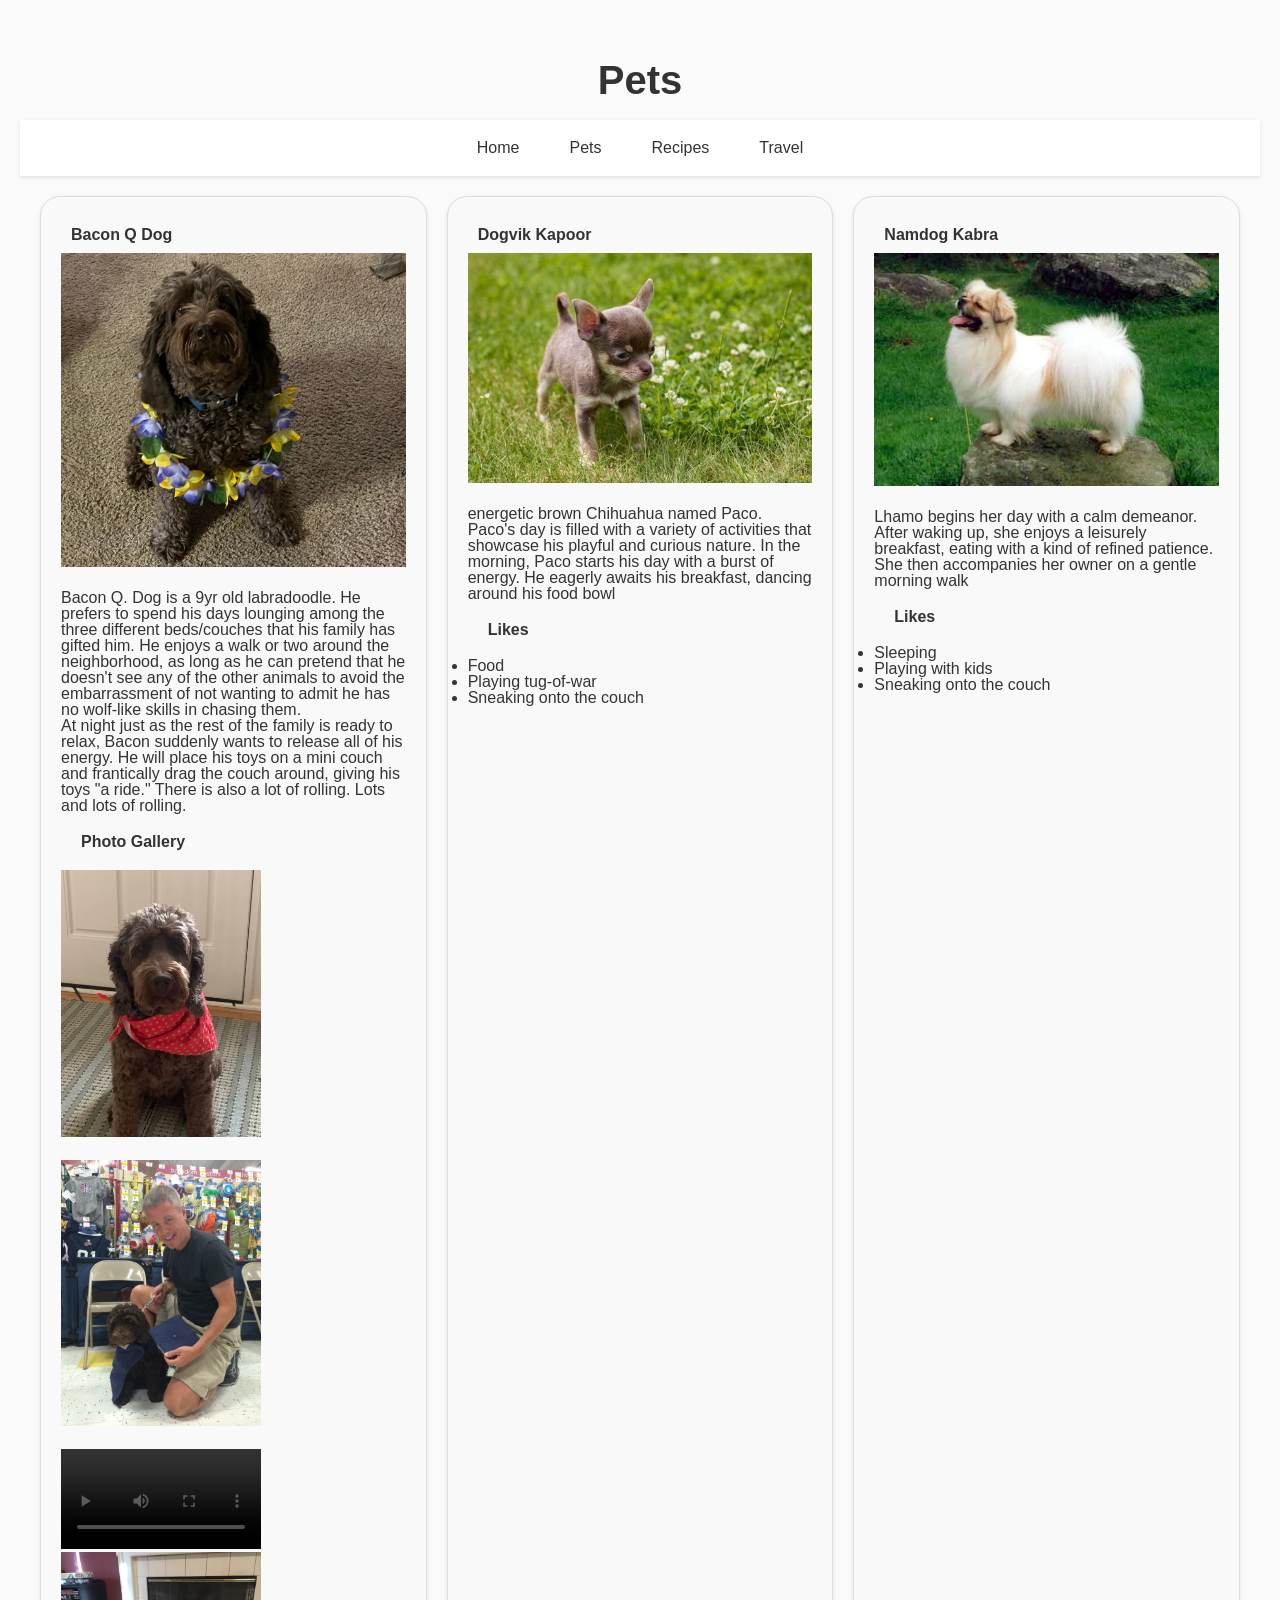
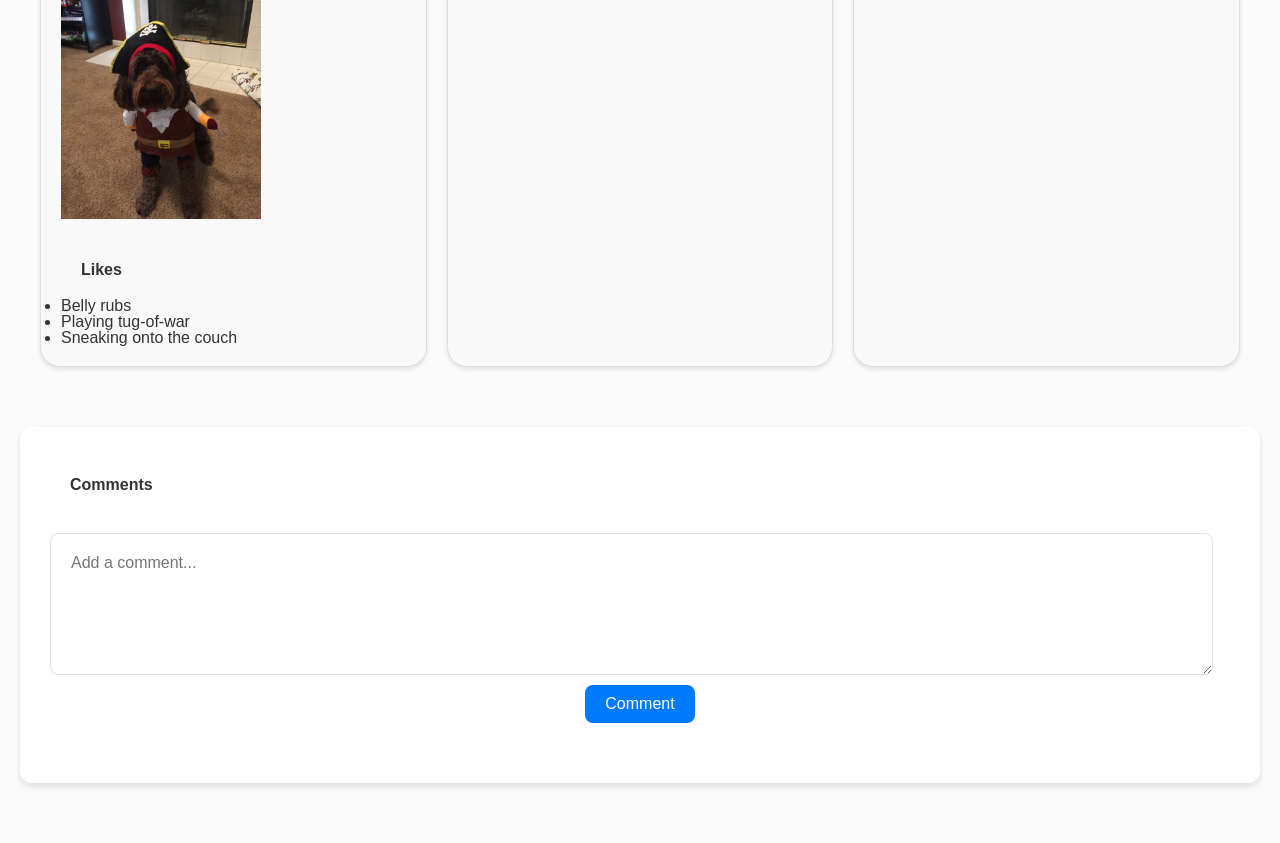
==== pets.html @ ca242ff7 "Add files via upload" ====
<!DOCTYPE html>
<html lang="en">
<head>
    <link rel="stylesheet" href="html5reset.css">
    <link rel = "stylesheet" href = "styles.css">
    <meta charset="UTF-8">
    <meta name="viewport" content="width=device-width, initial-scale=1.0">
    <title>Pets</title>
</head>
<body>
    <a href = "#main" class = "skip-link">Skip to Main Content</a>
    <main id = "main">
        <header>
        <h1>Pets</h1>
        <nav class="primary-nav">
            <ul>
                <li><a href = "index.html">Home</a></li>
                <li><a href = "pets.html" class = "current-page">Pets</a></li>
                <li><a href = "recipes.html">Recipes</a></li>
                <li><a href = "travel.html">Travel</a></li>
            </ul>
        </nav>
                  
        </header>
        <div class = "pets-grid">
        <div>
            <h2>Bacon Q Dog</h2>
            <img src="images/bacon.jpg" width = "400" alt="Brown labradoodle wearing colorful lei">

            <p>Bacon Q. Dog is a 9yr old labradoodle. He prefers to spend his days lounging among the three different beds/couches that his family has gifted him. He enjoys a walk or two around the neighborhood, as long as he can pretend that he doesn't see any of the other animals to avoid the embarrassment of not wanting to admit he has no wolf-like skills in chasing them.</p> 
            <P>At night just as the rest of the family is ready to relax, Bacon suddenly wants to release all of his energy. He will place his toys on a mini couch and frantically drag the couch around, giving his toys "a ride." There is also a lot of rolling. Lots and lots of rolling.</P>
            <h3>Photo Gallery</h3>
            <div class = "grid-container">
                <img src="images/bacon_bandana.JPG" width ="200" alt = "Brown labradoodle wearing an orange bandana">
                <img src="images/bacon_graduation.JPG"  width ="200" alt="Small labradoodle puppy wearing a graduation cap and gown">
                <video width="200"  controls>
                    <source src="images/bacon_agility.mov">
                    Your browser does not support the video tag.  This was a video of a girl and dog demonstrating a sit and stay procedure
                </video>
                <img src="images/bacon_halloween.JPG"  width ="200" alt="Brown labradoodle wearing a pirate costume">
            </div>
            <h3>Likes</h3>
            <ul>
                <li>Belly rubs</li>
                <li>Playing tug-of-war</li>
                <li>Sneaking onto the couch</li>
            </ul>
            <!-- Jackie Wolf -->
        
        </div>
        <div>
            <h2>Dogvik Kapoor</h2>
            <img src="images/chihuahua.jpeg" width = "400" alt="Brown chihuahua near flowers">

            <p>energetic brown Chihuahua named Paco. Paco's day is filled with a variety of activities that showcase his playful and curious nature.
                In the morning, Paco starts his day with a burst of energy. He eagerly awaits his breakfast, dancing around his food bowl</p> 

            <h3>Likes</h3>
            <ul>
                <li>Food</li>
                <li>Playing tug-of-war</li>
                <li>Sneaking onto the couch</li>
            </ul>
        </div>

        <div>
            <h2>Namdog Kabra</h2>
            <img src="images/Tibetansk_spaniel.jpeg" width = "400" alt="White furry Tibetansk Spaniel on top of a rock">

            <p>Lhamo begins her day with a calm demeanor. After waking up, she enjoys a leisurely breakfast, eating with a kind of refined patience. She then accompanies her owner on a gentle morning walk</p> 

            <h3>Likes</h3>
            <ul>
                <li>Sleeping</li>
                <li>Playing with kids</li>
                <li>Sneaking onto the couch</li>
            </ul>
        </div>
    </div>

    <div id="comment-section">
        <h3>Comments</h3>
        <form id="comment-form">
          <textarea id="comment-input" placeholder="Add a comment..." required></textarea>
          <button type="submit">Comment</button>
        </form>
        <div id="comments-container"></div>
    </div>      

        <div></div>
        <div></div>
        <div></div>
    </main>
    <script src="new.js"></script>

</body>
</html>
---- styles.css ----
body {
    font-family: -apple-system, BlinkMacSystemFont, sans-serif;
    font-size: 16px;
    color: #333;
    margin: 0;
    padding: 20px; 
    background-color: #fafafa;
}

a {
    color: #007bff;
    text-decoration: none;
}

a:hover {
    color: #0056b3;
}

.byline, cite, em {
    font-style: italic;
    text-align: center;
}

h1 {
    text-align: center;
    font-size: 2.5rem;
    color: #333;
    margin-top: 20px;
    padding: 20px;
}

h2 {
    padding: 10px;
}

.primary-nav {
    text-align: center;
    padding: 20px 0;
    background-color: #fff;
    box-shadow: 0 2px 4px rgba(0,0,0,0.1);
}

.primary-nav ul {
    list-style: none;
    padding: 0;
    margin: 0;
    display: flex;
    justify-content: center;
}

.primary-nav li {
    margin: 0 10px;
}

.primary-nav a {
    color: #333;
    padding: 10px 15px;
    border-radius: 20px;
    transition: background-color 0.3s, color 0.3s;
}

.primary-nav a:hover, .primary-nav a:focus {
    background-color: #007bff;
    color: #ffffff;
}

.welcome-section p {
    max-width: 800px;
    margin: 40px auto;
    text-align: center;
    line-height: 1.6;
}

.skip-link {
    position: absolute;
    left: -9999px;
    top: auto;
    width: 1px;
    height: 1px;
    overflow: hidden;
    z-index: -9999;
}

.skip-link:focus, .skip-link:active {
    position: fixed;
    left: 50%;
    top: 10px;
    transform: translateX(-50%);
    width: auto;
    height: auto;
    padding: 15px;
    background-color: #007bff;
    color: #ffffff;
    z-index: 9999;
    text-align: center;
    border-radius: 5px;
    overflow: visible;
}

.country-nav {
    text-align: center;
    margin-bottom: 20px;
    padding: 40px;
}

.country-nav ul {
    list-style: none;
    padding: 0;
    margin: 0;
}

.country-nav li {
    display: inline-block;
    margin-right: 10px;
}

.country-nav a {
    text-decoration: none;
    font-weight: bold;
    color: #0056b3;
    transition: color 0.3s ease;
}

.country-nav a:hover {
    color: #007bff;
    text-decoration: underline;
}

.recipes-grid {
    display: grid;
    grid-template-columns: repeat(auto-fit, minmax(300px, 1fr));
    gap: 20px;
    padding: 20px;
}

/* Optional: Styling for individual recipe divs for better spacing and presentation */
.recipes-grid > div {
    background: #f9f9f9;
    border: 1px solid #ddd;
    padding: 20px;
    box-shadow: 0 2px 4px rgba(0,0,0,0.1);
    border-radius: 20px; /* This line adds rounded corners */
}

.pets-grid {
    display: grid;
    grid-template-columns: repeat(auto-fit, minmax(300px, 1fr));
    gap: 20px;
    padding: 20px;
}

/* Optional: Styling for individual recipe divs for better spacing and presentation */
.pets-grid > div {
    background: #f9f9f9;
    border: 1px solid #ddd;
    padding: 20px;
    box-shadow: 0 2px 4px rgba(0,0,0,0.1);
    border-radius: 20px; /* This line adds rounded corners */
}

.travel-grid {
    display: grid;
    grid-template-columns: repeat(auto-fit, minmax(300px, 1fr));
    gap: 20px;
    padding: 20px;
}

/* Optional: Styling for individual recipe divs for better spacing and presentation */
.travel-grid > div {
    background: #f9f9f9;
    border: 1px solid #ddd;
    padding: 20px;
    box-shadow: 0 2px 4px rgba(0,0,0,0.1);
    border-radius: 20px; /* This line adds rounded corners */
}

img {
    max-width: 100%;
    height: auto;
    padding-bottom: 20px;
}

h3 {
    padding: 20px;
}

@media (min-width: 768px) and (max-width: 1024px) {
    body {
        font-size: 18px; /* Slightly larger font size for better readability on tablets */
    }
    
    h1 {
        font-size: 32px; /* Adjusted for tablet screens */
        line-height: 1.2; /* Improved line height for readability */
    }
    
    .primary-nav {
        font-size: 18px; /* Larger font size for easier navigation */
    }

    .grid-container {
        grid-template-columns: 1fr; /* Adjust grid layout for single column on tablet screens */
    }

    p, .sub-title {
        text-align: left; /* Align text to left for readability on tablets */
    }

    .primary-nav ul {
        display: flex;
        justify-content: center; /* Center navigation items */
        padding: 0;
    }
    
    .primary-nav li {
        margin: 0 10px; /* Space out navigation items */
    }
    
    .primary-nav li a {
        transition: color 0.3s ease; /* Smooth transition for hover effects */
    }    
}

#comment-section {
    background-color: #ffffff;
    padding: 30px;
    border-radius: 12px;
    box-shadow: 0 4px 6px rgba(0, 0, 0, 0.1);
    max-width: 100%;
    margin: 40px auto;
  }
  
  #comment-section h3 {
    font-family: 'Arial', sans-serif;
    color: #333;
    margin-bottom: 20px;
  }
  
  #comment-form {
    display: flex;
    flex-direction: column;
    gap: 10px;
  }
  
  #comment-input {
    width: 95%;
    min-height: 100px;
    padding: 20px;
    border-radius: 8px;
    border: 1px solid #e1e1e1;
    font-family: 'Arial', sans-serif;
    font-size: 16px;
    transition: border-color 0.2s;
  }
  
  #comment-input:focus {
    outline: none;
    border-color: #007bff;
  }
  
  #comment-form button {
    align-self: center;
    padding: 10px 20px;
    font-size: 16px;
    border: none;
    border-radius: 8px;
    cursor: pointer;
    background-color: #007bff;
    color: #ffffff;
    transition: background-color 0.3s ease;
  }
  
  #comment-form button:hover {
    background-color: #0056b3;
  }
  
  #comments-container {
    margin: 30px;
  }
  
  .comment {
    background-color: #f8f8f8;
    padding: 15px;
    border-radius: 8px;
    margin-top: 15px;
    border-left: 3px solid #007bff;
    box-shadow: 0 2px 4px rgba(0, 0, 0, 0.05);
    transition: transform 0.2s ease, box-shadow 0.2s ease;
  }
  
  .comment:hover {
    transform: translateY(-3px);
    box-shadow: 0 4px 6px rgba(0, 0, 0, 0.1);
  }
  
  /* Add more style for the texts within comments for better readability */
  .comment p {
    margin: 0;
    color: #333333;
    line-height: 1.5;
    font-family: 'Arial', sans-serif;
  }
  
  #comment-section, #comment-form button, .comment p {
    font-family: -apple-system, BlinkMacSystemFont, 'Segoe UI', Roboto, Oxygen-Sans, Ubuntu, Cantarell, 'Helvetica Neue', sans-serif;
}

.theme-switch {
    margin: 20px;
    display: inline-block;
    height: 34px;
    position: relative;
    width: 60px;
  }
  
  .theme-switch input {
    display:none;
  }
  
  .slider {
    background-color: #ccc;
    bottom: 0;
    cursor: pointer;
    left: 0;
    position: absolute;
    right: 0;
    top: 0;
    transition: .4s;
    
  }
  
  .slider:before {
    background-color: #fff;
    bottom: 4px;
    content: "";
    height: 26px;
    left: 4px;
    position: absolute;
    transition: .4s;
    width: 26px;
  }
  
  input:checked + .slider {
    background-color: #66bb6a;
  }
  
  input:checked + .slider:before {
    transform: translateX(26px);
  }
  
  .slider.round {
    border-radius: 34px;
  }
  
  .slider.round:before {
    border-radius: 50%;
  }

  #buttonNM {
    padding-left: 80px;
  }
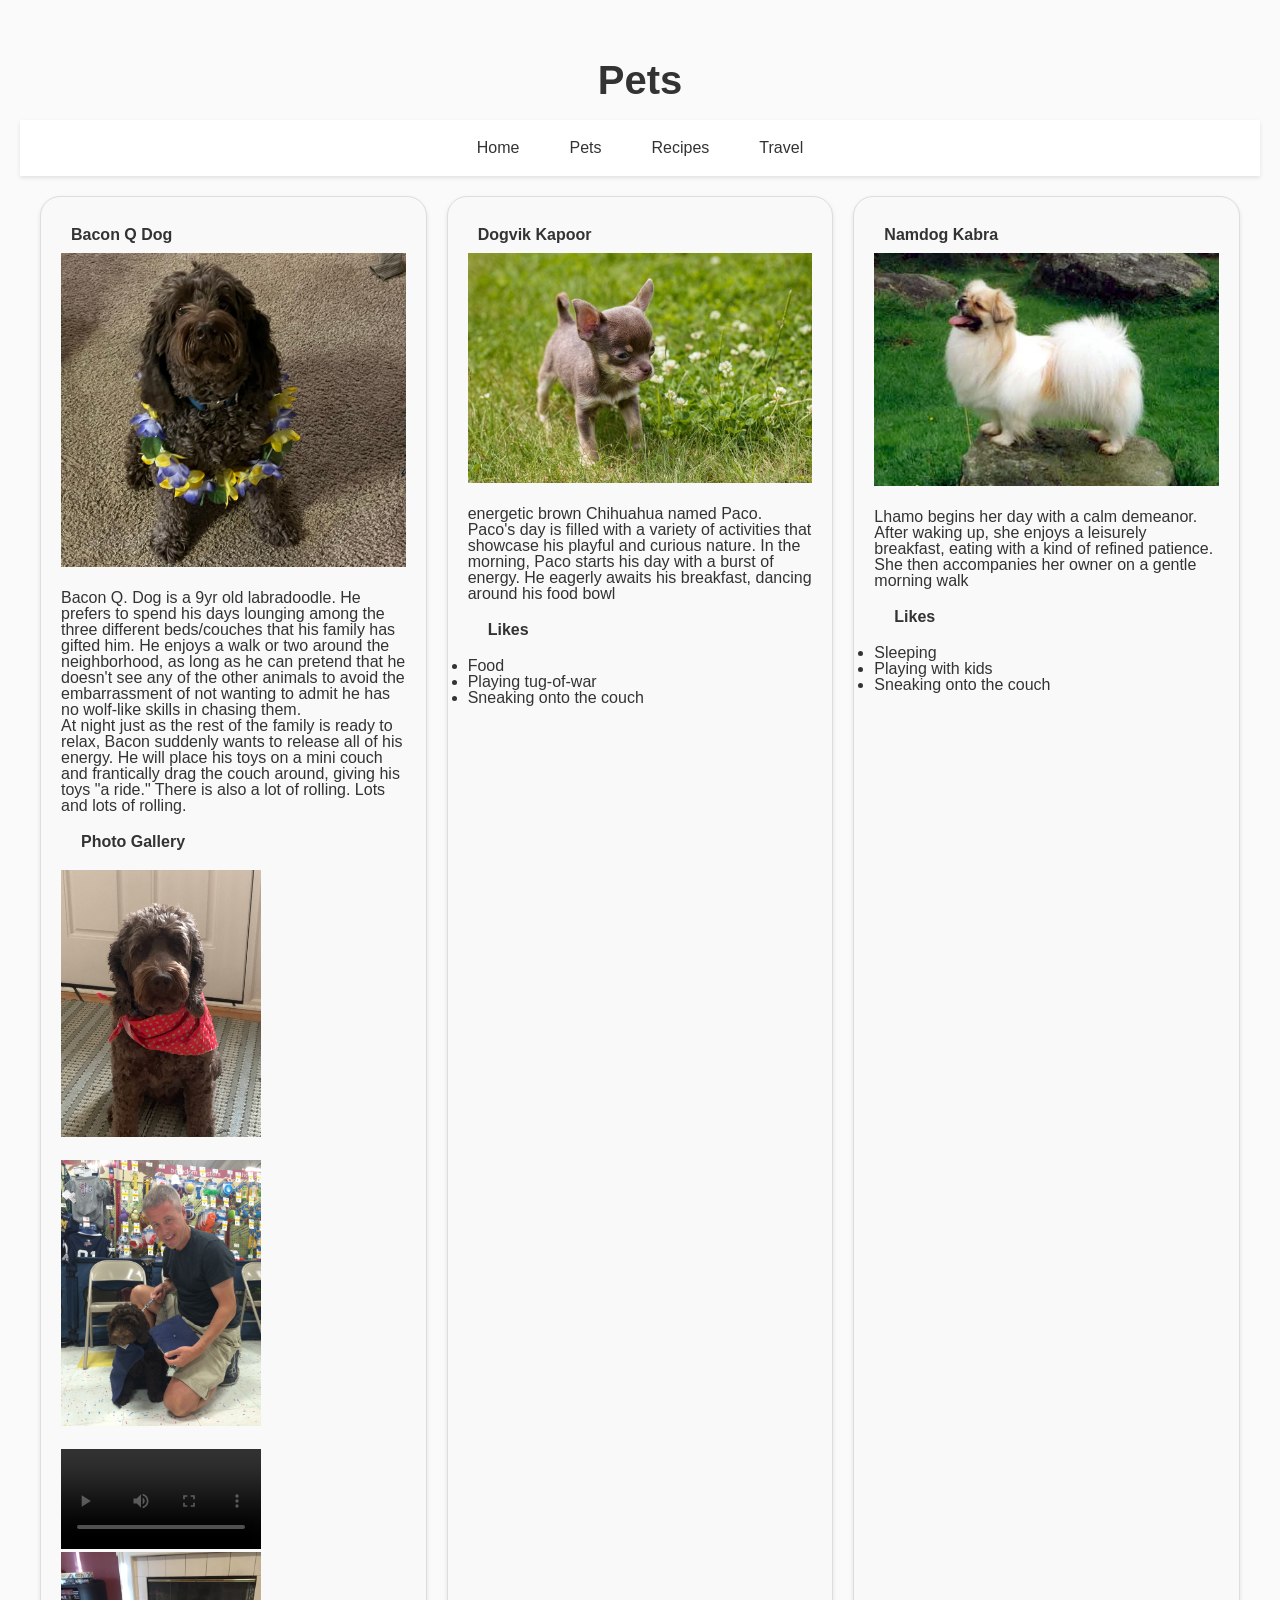
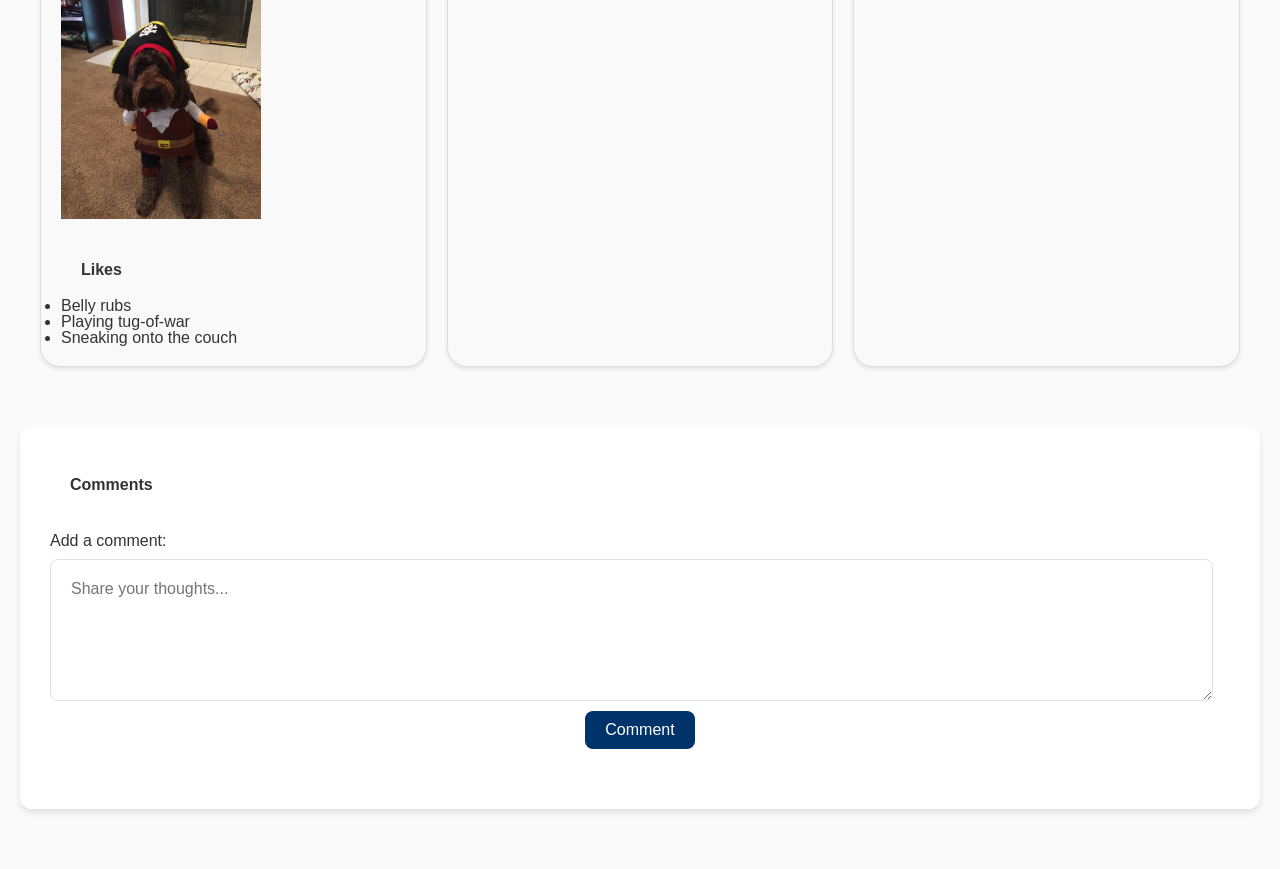
==== commit d55eaef3: "Add files via upload" ====
--- a/pets.html
+++ b/pets.html
@@ -77,17 +77,16 @@
             </ul>
         </div>
     </div>
-
     <div id="comment-section">
         <h3>Comments</h3>
         <form id="comment-form">
-          <textarea id="comment-input" placeholder="Add a comment..." required></textarea>
-          <button type="submit">Comment</button>
+            <label for="comment-input">Add a comment:</label>
+            <textarea id="comment-input" placeholder="Share your thoughts..." required></textarea>
+            <button type="submit">Comment</button>
         </form>
         <div id="comments-container"></div>
-    </div>      
-
-        <div></div>
+    </div>
+            <div></div>
         <div></div>
         <div></div>
     </main>
--- a/styles.css
+++ b/styles.css
@@ -255,7 +255,6 @@
   
   #comment-input:focus {
     outline: none;
-    border-color: #007bff;
   }
   
   #comment-form button {
@@ -265,7 +264,7 @@
     border: none;
     border-radius: 8px;
     cursor: pointer;
-    background-color: #007bff;
+    background-color: #00336a;
     color: #ffffff;
     transition: background-color 0.3s ease;
   }
@@ -360,4 +359,29 @@
     padding-left: 80px;
   }
     
+/* Medium desktop screens (1024px to 1440px) */
+@media screen and (min-width: 1024px) {
+  .pets-grid, .recipes-grid, .travel-grid {
+      display: grid;
+      grid-template-columns: repeat(3, 1fr); /* Adjusted to 3 columns for medium desktops */
+      gap: 20px;
+  }
+}
+
+/* Large desktop screens (1440px to 1920px) */
+@media screen and (min-width: 1440px) {
+  .pets-grid, .recipes-grid, .travel-grid {
+      grid-template-columns: repeat(4, 1fr); /* Adjusted to 4 columns for large desktops */
+      gap: 30px;
+  }
+}
+
+/* Extra large desktop screens (1920px and up) */
+@media screen and (min-width: 1920px) {
+  .pets-grid, .recipes-grid, .travel-grid {
+      grid-template-columns: repeat(5, 1fr); /* Adjusted to 5 columns for extra large desktops */
+      gap: 40px;
+  }
+}
+
  
